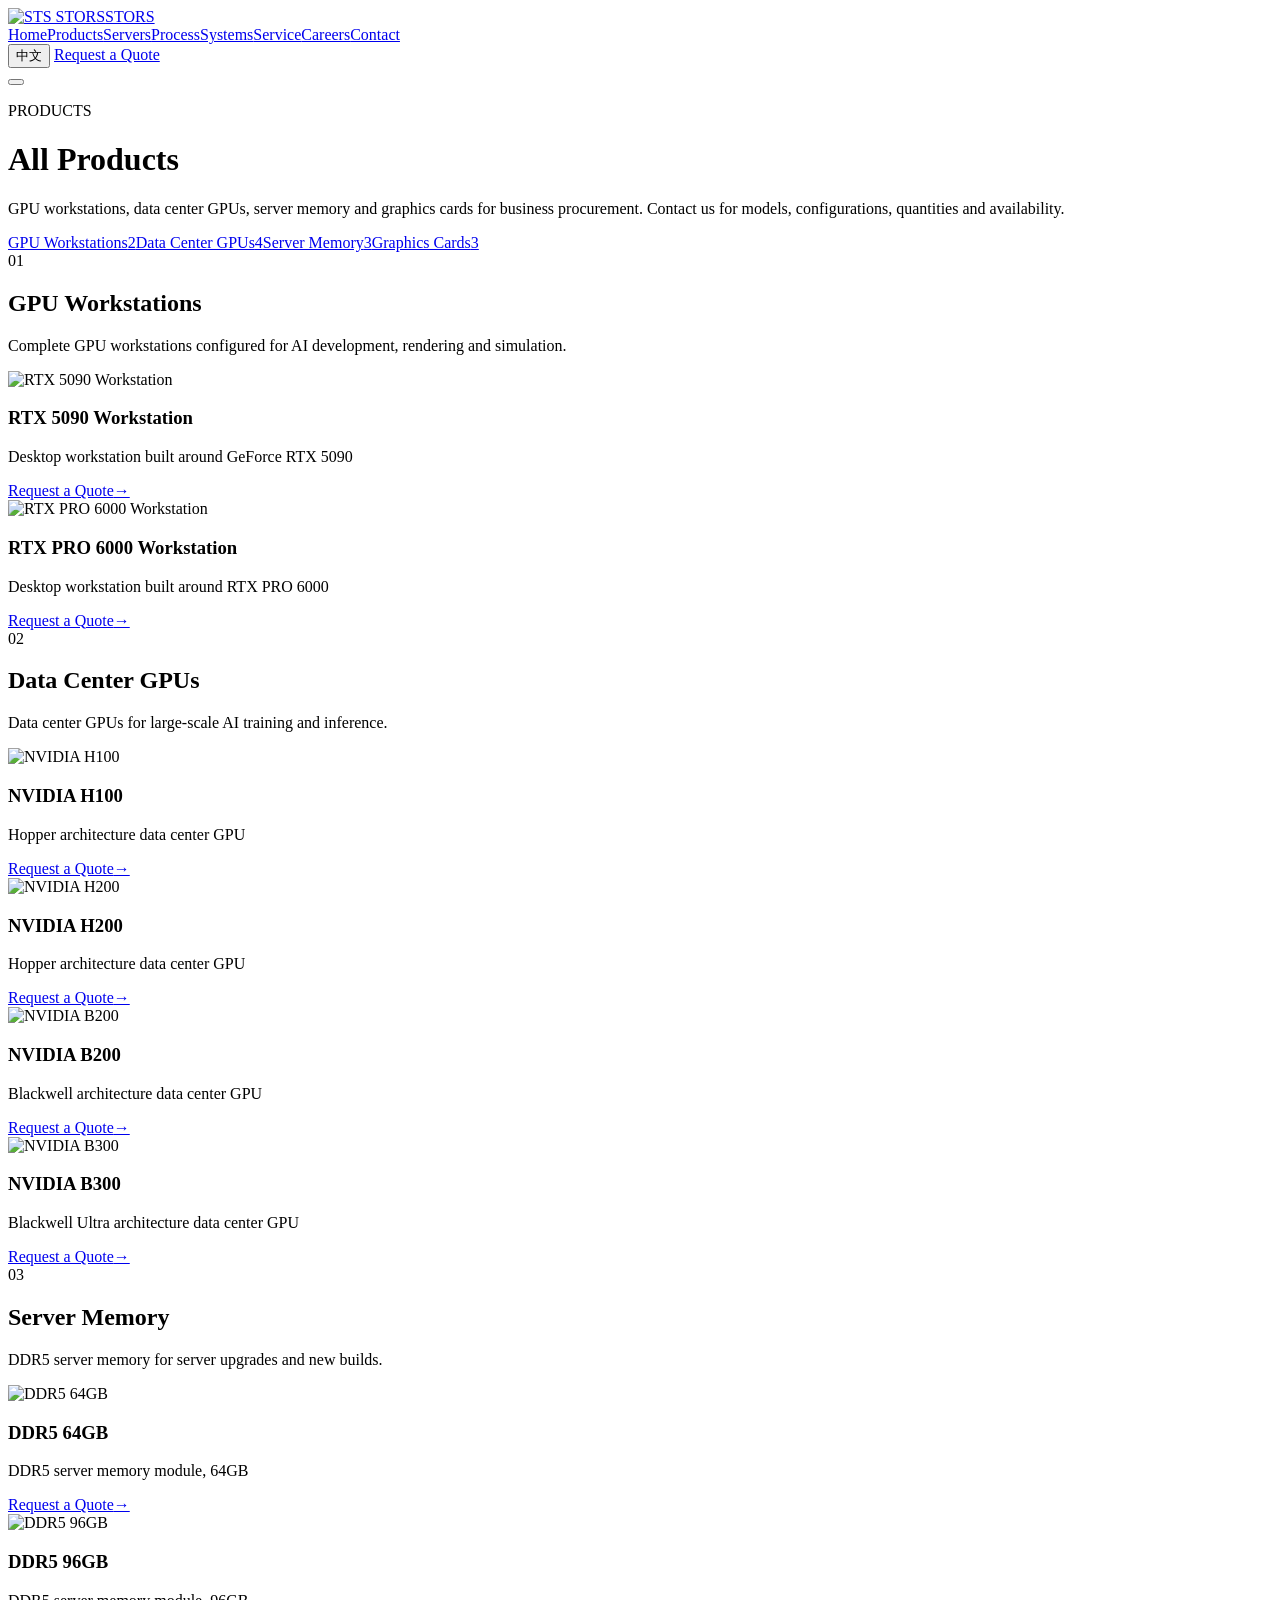
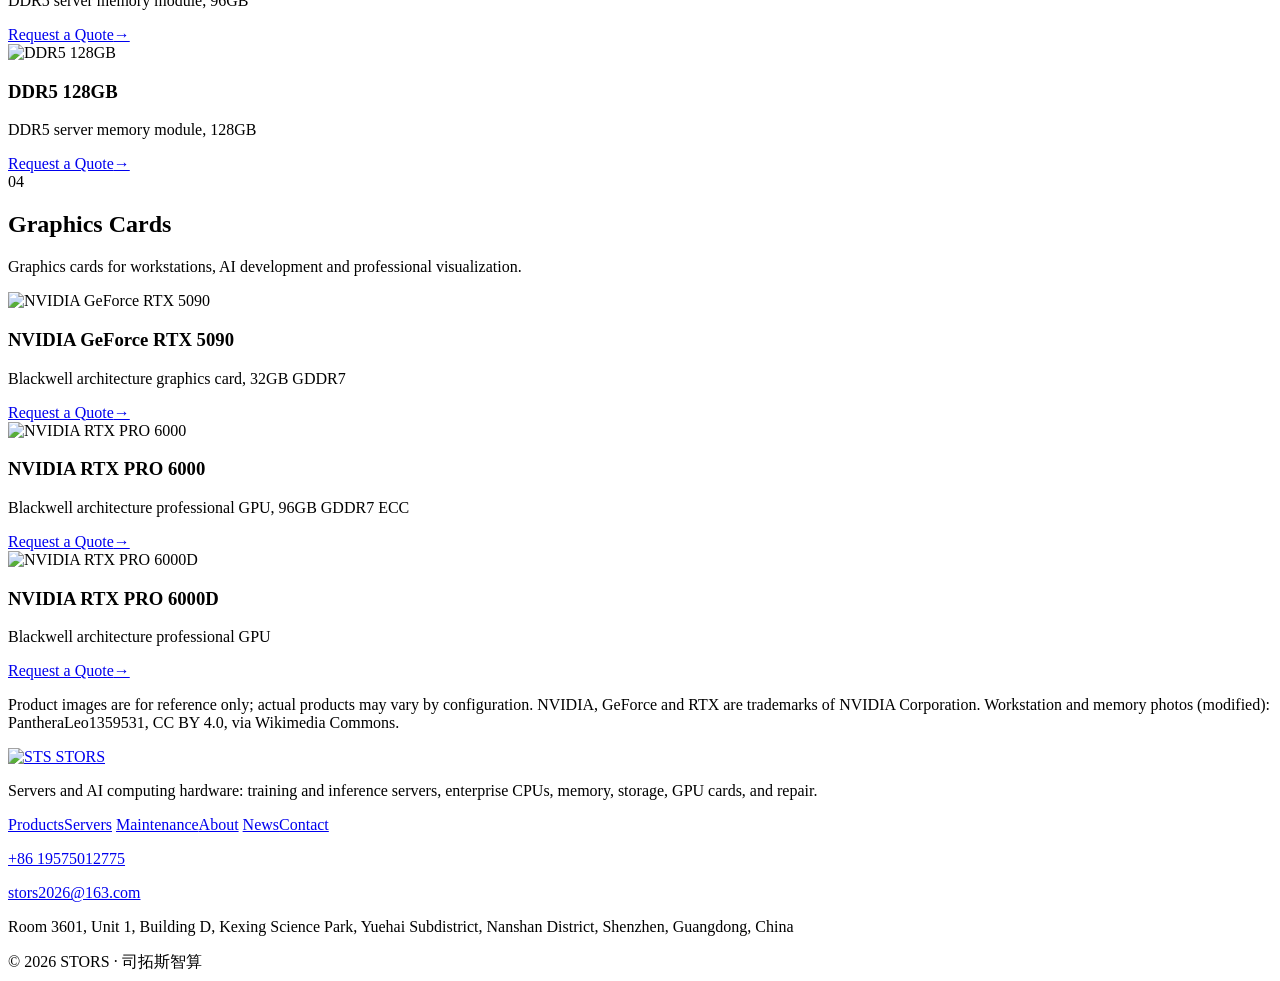
==== products/index.html @ fc8a1204 "Add Product Lineup section and All Products page Co-Authored-By: Claude Opus 5.5 <noreply@anthropic." ====
<!DOCTYPE html><html lang="en" class="space_grotesk_32e5487c-module__RsavHq__variable h-full antialiased"><head>
<meta charset="utf-8"/><meta name="viewport" content="width=device-width, initial-scale=1"/><meta name="robots" content="noindex,nofollow"/>
<title>All Products | STORS</title><link rel="icon" href="https://stors.jadomoto.com/favicon.ico?favicon.2vob68tjqpejf.ico"/>
<link rel="stylesheet" href="/stors-home-preview/_next/static/chunks/365ckwhr5l8c0.css"/><link rel="stylesheet" href="/stors-home-preview/assets/catalog.css"/>
</head><body class="flex min-h-full flex-col font-sans"><header class="fixed inset-x-0 top-0 z-50 transition-all duration-300 sts-header-glass">
<div class="sts-container flex h-[68px] items-center justify-between md:h-[72px]">
<a class="flex items-center gap-2" href="/stors-home-preview/"><img src="/stors-home-preview/brand/sts-logo.svg" alt="STS STORS" width="88" height="28" class="brightness-0"/><span class="sr-only">STORS</span></a>
<nav class="hidden items-center gap-0.5 lg:flex xl:gap-1"><a class="rounded px-2.5 py-1.5 text-[11px] font-medium tracking-[0.12em] uppercase transition xl:px-3 xl:text-[12px] text-[var(--text-muted)] hover:text-[var(--text-h1)]" href="/stors-home-preview/#hero"><span data-en="Home" data-zh="首页">Home</span></a><a class="rounded px-2.5 py-1.5 text-[11px] font-medium tracking-[0.12em] uppercase transition xl:px-3 xl:text-[12px] text-[var(--text-h1)]" href="/stors-home-preview/#products"><span data-en="Products" data-zh="产品中心">Products</span></a><a class="rounded px-2.5 py-1.5 text-[11px] font-medium tracking-[0.12em] uppercase transition xl:px-3 xl:text-[12px] text-[var(--text-muted)] hover:text-[var(--text-h1)]" href="/stors-home-preview/#solutions"><span data-en="Servers" data-zh="服务器">Servers</span></a><a class="rounded px-2.5 py-1.5 text-[11px] font-medium tracking-[0.12em] uppercase transition xl:px-3 xl:text-[12px] text-[var(--text-muted)] hover:text-[var(--text-h1)]" href="/stors-home-preview/#process"><span data-en="Process" data-zh="流程">Process</span></a><a class="rounded px-2.5 py-1.5 text-[11px] font-medium tracking-[0.12em] uppercase transition xl:px-3 xl:text-[12px] text-[var(--text-muted)] hover:text-[var(--text-h1)]" href="/stors-home-preview/#ecosystem"><span data-en="Systems" data-zh="系统">Systems</span></a><a class="rounded px-2.5 py-1.5 text-[11px] font-medium tracking-[0.12em] uppercase transition xl:px-3 xl:text-[12px] text-[var(--text-muted)] hover:text-[var(--text-h1)]" href="/stors-home-preview/#delivery"><span data-en="Service" data-zh="维修维保">Service</span></a><a class="rounded px-2.5 py-1.5 text-[11px] font-medium tracking-[0.12em] uppercase transition xl:px-3 xl:text-[12px] text-[var(--text-muted)] hover:text-[var(--text-h1)]" href="/stors-home-preview/#careers"><span data-en="Careers" data-zh="加入我们">Careers</span></a><a class="rounded px-2.5 py-1.5 text-[11px] font-medium tracking-[0.12em] uppercase transition xl:px-3 xl:text-[12px] text-[var(--text-muted)] hover:text-[var(--text-h1)]" href="/stors-home-preview/#inquiry"><span data-en="Contact" data-zh="联系我们">Contact</span></a></nav>
<div class="hidden items-center gap-3 lg:flex"><button type="button" data-lang-toggle class="sts-btn-secondary !min-h-0 !px-3 !py-1.5 !text-[11px]">中文</button>
<a class="sts-btn-primary !min-h-0 !px-4 !py-2 !text-[11px]" href="/stors-home-preview/#inquiry"><span data-en="Request a Quote" data-zh="立即询价">Request a Quote</span></a></div>
<button type="button" class="text-[var(--text-h1)] lg:hidden" aria-label="Menu" data-menu-toggle><span class="block h-px w-6 bg-current"></span><span class="mt-1.5 block h-px w-6 bg-current"></span></button>
</div>
<div class="sts-pl-mnav border-t border-[var(--border-soft)] bg-[var(--page-soft)] px-5 py-6 lg:hidden" hidden><div class="flex flex-col gap-2"><a class="rounded px-2 py-2 text-sm font-medium tracking-[0.12em] text-[var(--text-nav)] uppercase" href="/stors-home-preview/#hero"><span data-en="Home" data-zh="首页">Home</span></a><a class="rounded px-2 py-2 text-sm font-medium tracking-[0.12em] text-[var(--text-nav)] uppercase" href="/stors-home-preview/#products"><span data-en="Products" data-zh="产品中心">Products</span></a><a class="rounded px-2 py-2 text-sm font-medium tracking-[0.12em] text-[var(--text-nav)] uppercase" href="/stors-home-preview/#solutions"><span data-en="Servers" data-zh="服务器">Servers</span></a><a class="rounded px-2 py-2 text-sm font-medium tracking-[0.12em] text-[var(--text-nav)] uppercase" href="/stors-home-preview/#process"><span data-en="Process" data-zh="流程">Process</span></a><a class="rounded px-2 py-2 text-sm font-medium tracking-[0.12em] text-[var(--text-nav)] uppercase" href="/stors-home-preview/#ecosystem"><span data-en="Systems" data-zh="系统">Systems</span></a><a class="rounded px-2 py-2 text-sm font-medium tracking-[0.12em] text-[var(--text-nav)] uppercase" href="/stors-home-preview/#delivery"><span data-en="Service" data-zh="维修维保">Service</span></a><a class="rounded px-2 py-2 text-sm font-medium tracking-[0.12em] text-[var(--text-nav)] uppercase" href="/stors-home-preview/#careers"><span data-en="Careers" data-zh="加入我们">Careers</span></a><a class="rounded px-2 py-2 text-sm font-medium tracking-[0.12em] text-[var(--text-nav)] uppercase" href="/stors-home-preview/#inquiry"><span data-en="Contact" data-zh="联系我们">Contact</span></a>
<div class="mt-3 flex gap-3"><button type="button" data-lang-toggle class="sts-btn-secondary !px-3 !py-2 !text-xs">中文</button>
<a class="sts-btn-primary !px-4 !py-2 !text-xs" href="/stors-home-preview/#inquiry"><span data-en="Request a Quote" data-zh="立即询价">Request a Quote</span></a></div></div></div>
</header>
<main class="sts-bg-page flex-1"><div class="sts-container">
<div class="sts-pl-hero"><p class="sts-label"><span data-en="PRODUCTS" data-zh="产品中心">PRODUCTS</span></p><div class="sts-divider-accent mt-5 max-w-[12rem]"></div>
<h1 class="sts-pl-title"><span data-en="All Products" data-zh="全部产品">All Products</span></h1>
<p class="sts-body mt-6 max-w-[40rem]"><span data-en="GPU workstations, data center GPUs, server memory and graphics cards for business procurement. Contact us for models, configurations, quantities and availability." data-zh="GPU 工作站整机、数据中心 GPU、服务器内存与独立显卡，面向企业采购。具体型号、配置、数量与供货情况欢迎咨询。">GPU workstations, data center GPUs, server memory and graphics cards for business procurement. Contact us for models, configurations, quantities and availability.</span></p>
<div class="sts-pl-jump"><a href="#workstations"><span data-en="GPU Workstations" data-zh="GPU 工作站整机">GPU Workstations</span><span>2</span></a><a href="#datacenter-gpus"><span data-en="Data Center GPUs" data-zh="数据中心 GPU">Data Center GPUs</span><span>4</span></a><a href="#server-memory"><span data-en="Server Memory" data-zh="服务器内存">Server Memory</span><span>3</span></a><a href="#graphics-cards"><span data-en="Graphics Cards" data-zh="独立显卡">Graphics Cards</span><span>3</span></a></div></div>
<section id="workstations" class="sts-pl-cat"><div class="sts-pl-cat-head"><div><p class="sts-cat-num" style="margin:0">01</p><h2 class="sts-pl-cat-title"><span data-en="GPU Workstations" data-zh="GPU 工作站整机">GPU Workstations</span></h2></div><p class="sts-body"><span data-en="Complete GPU workstations configured for AI development, rendering and simulation." data-zh="面向 AI 开发、渲染与仿真的整机工作站。">Complete GPU workstations configured for AI development, rendering and simulation.</span></p></div><div class="sts-pl-grid"><article class="sts-pl-item"><div class="sts-cat-img"><img src="/stors-home-preview/assets/catalog/ws-rtx5090-600.webp" srcset="/stors-home-preview/assets/catalog/ws-rtx5090-600.webp 600w, /stors-home-preview/assets/catalog/ws-rtx5090-1200.webp 1200w" sizes="(min-width: 1024px) 30vw, (min-width: 640px) 46vw, 100vw" width="1200" height="900" loading="lazy" decoding="async" alt="RTX 5090 Workstation"/></div><h3>RTX 5090 Workstation</h3><p class="sts-pl-spec"><span data-en="Desktop workstation built around GeForce RTX 5090" data-zh="搭载 GeForce RTX 5090 的台式工作站">Desktop workstation built around GeForce RTX 5090</span></p><a class="sts-link-arrow" href="/stors-home-preview/#inquiry"><span data-en="Request a Quote" data-zh="立即询价">Request a Quote</span><span aria-hidden="true">→</span></a></article><article class="sts-pl-item"><div class="sts-cat-img"><img src="/stors-home-preview/assets/catalog/ws-rtx-pro-6000-600.webp" srcset="/stors-home-preview/assets/catalog/ws-rtx-pro-6000-600.webp 600w, /stors-home-preview/assets/catalog/ws-rtx-pro-6000-1200.webp 1200w" sizes="(min-width: 1024px) 30vw, (min-width: 640px) 46vw, 100vw" width="1200" height="900" loading="lazy" decoding="async" alt="RTX PRO 6000 Workstation"/></div><h3>RTX PRO 6000 Workstation</h3><p class="sts-pl-spec"><span data-en="Desktop workstation built around RTX PRO 6000" data-zh="搭载 RTX PRO 6000 的台式工作站">Desktop workstation built around RTX PRO 6000</span></p><a class="sts-link-arrow" href="/stors-home-preview/#inquiry"><span data-en="Request a Quote" data-zh="立即询价">Request a Quote</span><span aria-hidden="true">→</span></a></article></div></section><section id="datacenter-gpus" class="sts-pl-cat"><div class="sts-pl-cat-head"><div><p class="sts-cat-num" style="margin:0">02</p><h2 class="sts-pl-cat-title"><span data-en="Data Center GPUs" data-zh="数据中心 GPU">Data Center GPUs</span></h2></div><p class="sts-body"><span data-en="Data center GPUs for large-scale AI training and inference." data-zh="用于大规模 AI 训练与推理的数据中心 GPU。">Data center GPUs for large-scale AI training and inference.</span></p></div><div class="sts-pl-grid sts-pl-grid--4"><article class="sts-pl-item"><div class="sts-cat-img"><img src="/stors-home-preview/assets/catalog/h100-600.webp" srcset="/stors-home-preview/assets/catalog/h100-600.webp 600w, /stors-home-preview/assets/catalog/h100-1200.webp 1200w" sizes="(min-width: 1024px) 30vw, (min-width: 640px) 46vw, 100vw" width="1200" height="900" loading="lazy" decoding="async" alt="NVIDIA H100"/></div><h3>NVIDIA H100</h3><p class="sts-pl-spec"><span data-en="Hopper architecture data center GPU" data-zh="Hopper 架构数据中心 GPU">Hopper architecture data center GPU</span></p><a class="sts-link-arrow" href="/stors-home-preview/#inquiry"><span data-en="Request a Quote" data-zh="立即询价">Request a Quote</span><span aria-hidden="true">→</span></a></article><article class="sts-pl-item"><div class="sts-cat-img"><img src="/stors-home-preview/assets/catalog/h200-600.webp" srcset="/stors-home-preview/assets/catalog/h200-600.webp 600w, /stors-home-preview/assets/catalog/h200-1200.webp 1200w" sizes="(min-width: 1024px) 30vw, (min-width: 640px) 46vw, 100vw" width="1200" height="900" loading="lazy" decoding="async" alt="NVIDIA H200"/></div><h3>NVIDIA H200</h3><p class="sts-pl-spec"><span data-en="Hopper architecture data center GPU" data-zh="Hopper 架构数据中心 GPU">Hopper architecture data center GPU</span></p><a class="sts-link-arrow" href="/stors-home-preview/#inquiry"><span data-en="Request a Quote" data-zh="立即询价">Request a Quote</span><span aria-hidden="true">→</span></a></article><article class="sts-pl-item"><div class="sts-cat-img"><img src="/stors-home-preview/assets/catalog/b200-600.webp" srcset="/stors-home-preview/assets/catalog/b200-600.webp 600w, /stors-home-preview/assets/catalog/b200-1200.webp 1200w" sizes="(min-width: 1024px) 30vw, (min-width: 640px) 46vw, 100vw" width="1200" height="900" loading="lazy" decoding="async" alt="NVIDIA B200"/></div><h3>NVIDIA B200</h3><p class="sts-pl-spec"><span data-en="Blackwell architecture data center GPU" data-zh="Blackwell 架构数据中心 GPU">Blackwell architecture data center GPU</span></p><a class="sts-link-arrow" href="/stors-home-preview/#inquiry"><span data-en="Request a Quote" data-zh="立即询价">Request a Quote</span><span aria-hidden="true">→</span></a></article><article class="sts-pl-item"><div class="sts-cat-img"><img src="/stors-home-preview/assets/catalog/b300-600.webp" srcset="/stors-home-preview/assets/catalog/b300-600.webp 600w, /stors-home-preview/assets/catalog/b300-1200.webp 1200w" sizes="(min-width: 1024px) 30vw, (min-width: 640px) 46vw, 100vw" width="1200" height="900" loading="lazy" decoding="async" alt="NVIDIA B300"/></div><h3>NVIDIA B300</h3><p class="sts-pl-spec"><span data-en="Blackwell Ultra architecture data center GPU" data-zh="Blackwell Ultra 架构数据中心 GPU">Blackwell Ultra architecture data center GPU</span></p><a class="sts-link-arrow" href="/stors-home-preview/#inquiry"><span data-en="Request a Quote" data-zh="立即询价">Request a Quote</span><span aria-hidden="true">→</span></a></article></div></section><section id="server-memory" class="sts-pl-cat"><div class="sts-pl-cat-head"><div><p class="sts-cat-num" style="margin:0">03</p><h2 class="sts-pl-cat-title"><span data-en="Server Memory" data-zh="服务器内存">Server Memory</span></h2></div><p class="sts-body"><span data-en="DDR5 server memory for server upgrades and new builds." data-zh="用于服务器升级与新建的 DDR5 服务器内存。">DDR5 server memory for server upgrades and new builds.</span></p></div><div class="sts-pl-grid"><article class="sts-pl-item"><div class="sts-cat-img"><img src="/stors-home-preview/assets/catalog/ddr5-600.webp" srcset="/stors-home-preview/assets/catalog/ddr5-600.webp 600w, /stors-home-preview/assets/catalog/ddr5-1200.webp 1200w" sizes="(min-width: 1024px) 30vw, (min-width: 640px) 46vw, 100vw" width="1200" height="900" loading="lazy" decoding="async" alt="DDR5 64GB"/></div><h3>DDR5 64GB</h3><p class="sts-pl-spec"><span data-en="DDR5 server memory module, 64GB" data-zh="DDR5 服务器内存，64GB">DDR5 server memory module, 64GB</span></p><a class="sts-link-arrow" href="/stors-home-preview/#inquiry"><span data-en="Request a Quote" data-zh="立即询价">Request a Quote</span><span aria-hidden="true">→</span></a></article><article class="sts-pl-item"><div class="sts-cat-img"><img src="/stors-home-preview/assets/catalog/ddr5-600.webp" srcset="/stors-home-preview/assets/catalog/ddr5-600.webp 600w, /stors-home-preview/assets/catalog/ddr5-1200.webp 1200w" sizes="(min-width: 1024px) 30vw, (min-width: 640px) 46vw, 100vw" width="1200" height="900" loading="lazy" decoding="async" alt="DDR5 96GB"/></div><h3>DDR5 96GB</h3><p class="sts-pl-spec"><span data-en="DDR5 server memory module, 96GB" data-zh="DDR5 服务器内存，96GB">DDR5 server memory module, 96GB</span></p><a class="sts-link-arrow" href="/stors-home-preview/#inquiry"><span data-en="Request a Quote" data-zh="立即询价">Request a Quote</span><span aria-hidden="true">→</span></a></article><article class="sts-pl-item"><div class="sts-cat-img"><img src="/stors-home-preview/assets/catalog/ddr5-600.webp" srcset="/stors-home-preview/assets/catalog/ddr5-600.webp 600w, /stors-home-preview/assets/catalog/ddr5-1200.webp 1200w" sizes="(min-width: 1024px) 30vw, (min-width: 640px) 46vw, 100vw" width="1200" height="900" loading="lazy" decoding="async" alt="DDR5 128GB"/></div><h3>DDR5 128GB</h3><p class="sts-pl-spec"><span data-en="DDR5 server memory module, 128GB" data-zh="DDR5 服务器内存，128GB">DDR5 server memory module, 128GB</span></p><a class="sts-link-arrow" href="/stors-home-preview/#inquiry"><span data-en="Request a Quote" data-zh="立即询价">Request a Quote</span><span aria-hidden="true">→</span></a></article></div></section><section id="graphics-cards" class="sts-pl-cat"><div class="sts-pl-cat-head"><div><p class="sts-cat-num" style="margin:0">04</p><h2 class="sts-pl-cat-title"><span data-en="Graphics Cards" data-zh="独立显卡">Graphics Cards</span></h2></div><p class="sts-body"><span data-en="Graphics cards for workstations, AI development and professional visualization." data-zh="用于工作站、AI 开发与专业可视化的独立显卡。">Graphics cards for workstations, AI development and professional visualization.</span></p></div><div class="sts-pl-grid"><article class="sts-pl-item"><div class="sts-cat-img"><img src="/stors-home-preview/assets/catalog/rtx5090-600.webp" srcset="/stors-home-preview/assets/catalog/rtx5090-600.webp 600w, /stors-home-preview/assets/catalog/rtx5090-1200.webp 1200w" sizes="(min-width: 1024px) 30vw, (min-width: 640px) 46vw, 100vw" width="1200" height="900" loading="lazy" decoding="async" alt="NVIDIA GeForce RTX 5090"/></div><h3>NVIDIA GeForce RTX 5090</h3><p class="sts-pl-spec"><span data-en="Blackwell architecture graphics card, 32GB GDDR7" data-zh="Blackwell 架构显卡，32GB GDDR7">Blackwell architecture graphics card, 32GB GDDR7</span></p><a class="sts-link-arrow" href="/stors-home-preview/#inquiry"><span data-en="Request a Quote" data-zh="立即询价">Request a Quote</span><span aria-hidden="true">→</span></a></article><article class="sts-pl-item"><div class="sts-cat-img"><img src="/stors-home-preview/assets/catalog/rtx-pro-6000-600.webp" srcset="/stors-home-preview/assets/catalog/rtx-pro-6000-600.webp 600w, /stors-home-preview/assets/catalog/rtx-pro-6000-1200.webp 1200w" sizes="(min-width: 1024px) 30vw, (min-width: 640px) 46vw, 100vw" width="1200" height="900" loading="lazy" decoding="async" alt="NVIDIA RTX PRO 6000"/></div><h3>NVIDIA RTX PRO 6000</h3><p class="sts-pl-spec"><span data-en="Blackwell architecture professional GPU, 96GB GDDR7 ECC" data-zh="Blackwell 架构专业显卡，96GB GDDR7 ECC">Blackwell architecture professional GPU, 96GB GDDR7 ECC</span></p><a class="sts-link-arrow" href="/stors-home-preview/#inquiry"><span data-en="Request a Quote" data-zh="立即询价">Request a Quote</span><span aria-hidden="true">→</span></a></article><article class="sts-pl-item"><div class="sts-cat-img"><img src="/stors-home-preview/assets/catalog/rtx-pro-6000d-600.webp" srcset="/stors-home-preview/assets/catalog/rtx-pro-6000d-600.webp 600w, /stors-home-preview/assets/catalog/rtx-pro-6000d-1200.webp 1200w" sizes="(min-width: 1024px) 30vw, (min-width: 640px) 46vw, 100vw" width="1200" height="900" loading="lazy" decoding="async" alt="NVIDIA RTX PRO 6000D"/></div><h3>NVIDIA RTX PRO 6000D</h3><p class="sts-pl-spec"><span data-en="Blackwell architecture professional GPU" data-zh="Blackwell 架构专业显卡">Blackwell architecture professional GPU</span></p><a class="sts-link-arrow" href="/stors-home-preview/#inquiry"><span data-en="Request a Quote" data-zh="立即询价">Request a Quote</span><span aria-hidden="true">→</span></a></article></div></section>
<p class="sts-pl-note"><span data-en="Product images are for reference only; actual products may vary by configuration. NVIDIA, GeForce and RTX are trademarks of NVIDIA Corporation. Workstation and memory photos (modified): PantheraLeo1359531, CC BY 4.0, via Wikimedia Commons." data-zh="产品图片仅供参考，实际产品以配置为准。NVIDIA、GeForce、RTX 为 NVIDIA Corporation 的商标。工作站与内存照片（已修改）：PantheraLeo1359531，CC BY 4.0，来源 Wikimedia Commons。">Product images are for reference only; actual products may vary by configuration. NVIDIA, GeForce and RTX are trademarks of NVIDIA Corporation. Workstation and memory photos (modified): PantheraLeo1359531, CC BY 4.0, via Wikimedia Commons.</span></p>
</div></main><footer class="sts-footer"><div class="sts-container grid gap-10 py-16 md:grid-cols-3">
<div><a class="inline-flex items-center" href="/stors-home-preview/"><img alt="STS STORS" width="96" height="30" class="brightness-0 invert" src="/stors-home-preview/brand/sts-logo.svg"/></a>
<p class="mt-5 max-w-xs text-sm leading-relaxed text-[#8a8a84]"><span data-en="Servers and AI computing hardware: training and inference servers, enterprise CPUs, memory, storage, GPU cards, and repair." data-zh="服务器与 AI 算力硬件：训练与推理服务器、企业级 CPU、内存、硬盘、GPU 算力卡及维修维保。">Servers and AI computing hardware: training and inference servers, enterprise CPUs, memory, storage, GPU cards, and repair.</span></p></div>
<div class="grid grid-cols-2 gap-x-4 gap-y-3 text-sm"><a href="/stors-home-preview/#products"><span data-en="Products" data-zh="产品中心">Products</span></a><a href="/stors-home-preview/#solutions"><span data-en="Servers" data-zh="服务器">Servers</span></a>
<a href="/stors-home-preview/#delivery"><span data-en="Maintenance" data-zh="维修维保">Maintenance</span></a><a href="https://stors.jadomoto.com/about"><span data-en="About" data-zh="关于我们">About</span></a>
<a href="https://stors.jadomoto.com/news"><span data-en="News" data-zh="新闻">News</span></a><a href="/stors-home-preview/#inquiry"><span data-en="Contact" data-zh="联系我们">Contact</span></a></div>
<div class="text-sm text-[#e8e8e2]"><p><a href="tel:+8619575012775">+86 19575012775</a></p><p class="mt-2"><a href="mailto:stors2026@163.com">stors2026@163.com</a></p>
<p class="mt-2"><span data-en="Room 3601, Unit 1, Building D, Kexing Science Park, Yuehai Subdistrict, Nanshan District, Shenzhen, Guangdong, China" data-zh="深圳市南山区粤海街道科兴科学园D栋1单元3601">Room 3601, Unit 1, Building D, Kexing Science Park, Yuehai Subdistrict, Nanshan District, Shenzhen, Guangdong, China</span></p></div></div>
<div class="border-t border-white/10 px-5 py-6 text-center text-xs tracking-[0.16em] text-[#8a8a84] uppercase md:px-8">© 2026 STORS · 司拓斯智算</div></footer><script>
(function () {
  var KEY = 'sitost-lang';
  function apply(l) {
    document.documentElement.lang = l === 'zh' ? 'zh-CN' : 'en';
    document.querySelectorAll('[data-en]').forEach(function (el) { el.textContent = el.getAttribute('data-' + l); });
    document.querySelectorAll('[data-lang-toggle]').forEach(function (b) { b.textContent = l === 'zh' ? 'EN' : '中文'; });
    document.title = l === 'zh' ? '全部产品 | 司拓斯智算' : 'All Products | STORS';
  }
  var cur = 'en';
  try { cur = localStorage.getItem(KEY) === 'zh' ? 'zh' : 'en'; } catch (e) {}
  apply(cur);
  document.querySelectorAll('[data-lang-toggle]').forEach(function (b) {
    b.addEventListener('click', function () { cur = cur === 'zh' ? 'en' : 'zh'; try { localStorage.setItem(KEY, cur); } catch (e) {} apply(cur); });
  });
  var menu = document.querySelector('.sts-pl-mnav');
  document.querySelector('[data-menu-toggle]').addEventListener('click', function () { menu.hidden = !menu.hidden; });
  menu.querySelectorAll('a').forEach(function (a) { a.addEventListener('click', function () { menu.hidden = true; }); });
})();
</script></body></html>
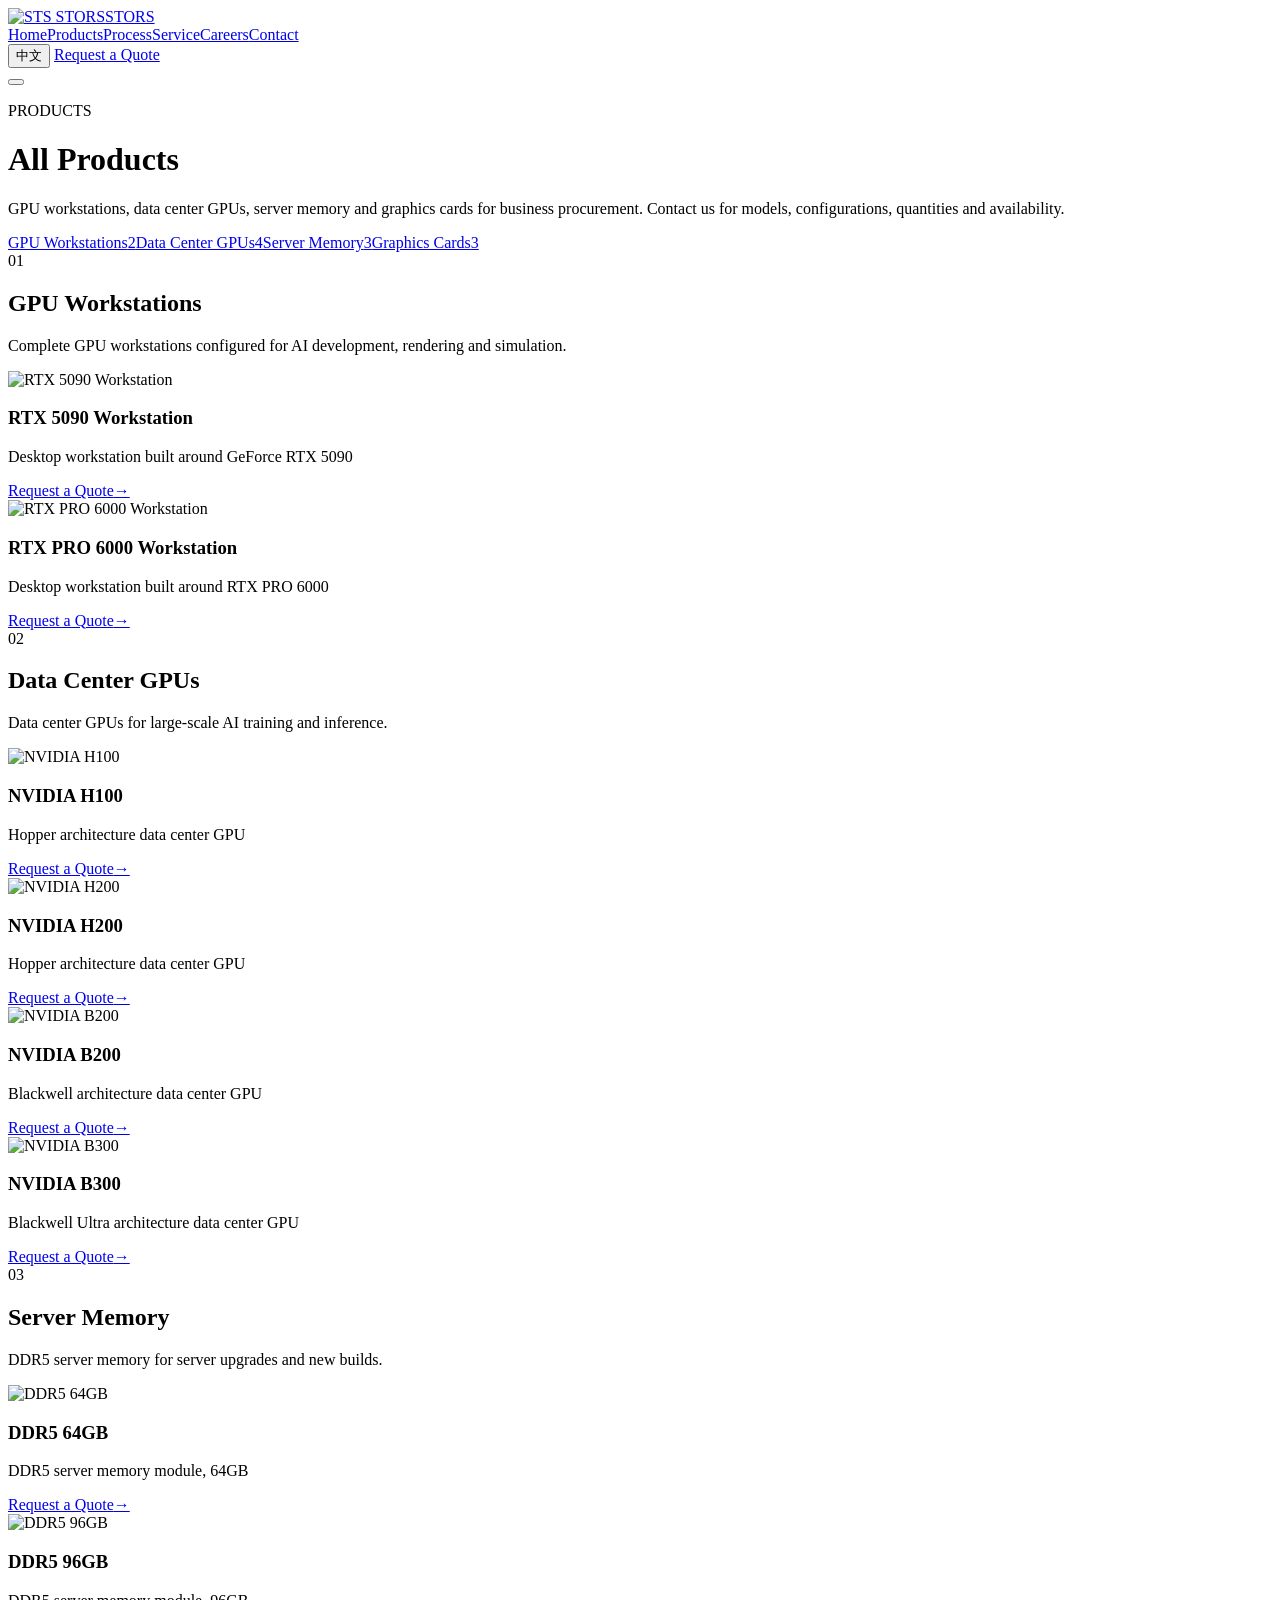
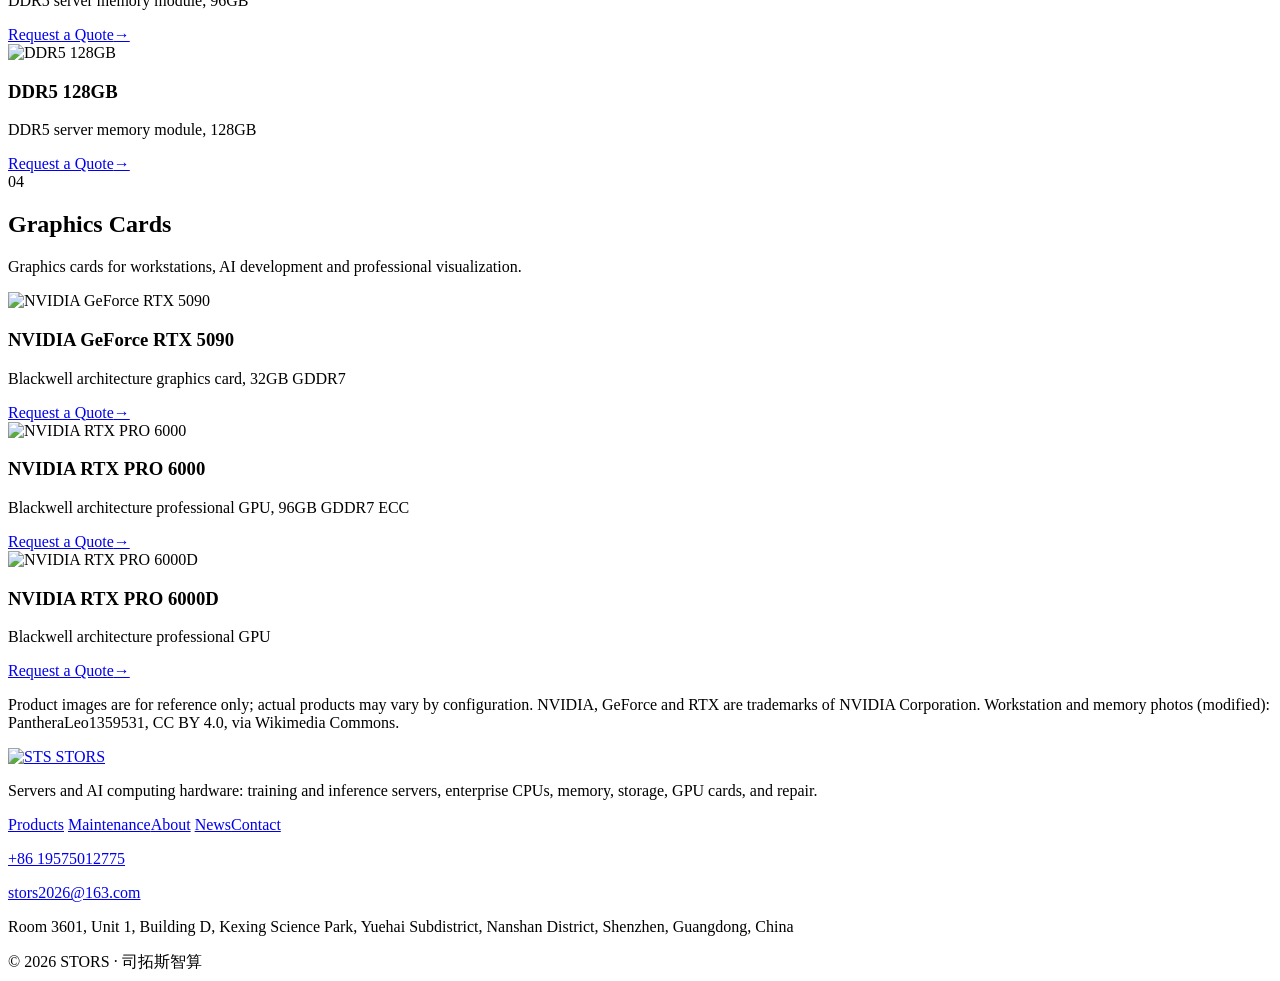
==== commit bd15da04: "Products page and footer: drop links to hidden sections, keep About in preview Hide Servers/Systems " ====
--- a/products/index.html
+++ b/products/index.html
@@ -1,8 +1,21 @@
 <!DOCTYPE html><html lang="en" class="space_grotesk_32e5487c-module__RsavHq__variable h-full antialiased"><head>
 <meta charset="utf-8"/><meta name="viewport" content="width=device-width, initial-scale=1"/><meta name="robots" content="noindex,nofollow"/>
 <title>All Products | STORS</title><link rel="icon" href="https://stors.jadomoto.com/favicon.ico?favicon.2vob68tjqpejf.ico"/>
-<link rel="stylesheet" href="/stors-home-preview/_next/static/chunks/365ckwhr5l8c0.css"/><link rel="stylesheet" href="/stors-home-preview/assets/catalog.css"/>
-</head><body class="flex min-h-full flex-col font-sans"><header class="fixed inset-x-0 top-0 z-50 transition-all duration-300 sts-header-glass">
+<link rel="stylesheet" href="/stors-home-preview/_next/static/chunks/365ckwhr5l8c0.css"/><link rel="stylesheet" href="/stors-home-preview/assets/catalog.css?v=light1"/>
+<style data-sts-links>
+/* 首页已隐藏 Servers 示意图、Product Range、What we cover，指向它们的导航与页脚链接一并隐藏 */
+a[href$="#solutions"], a[href$="#ecosystem"], a[href$="#clients"] { display: none !important; }
+</style><script data-sts-links>
+(function () {
+  // “关于我们”链接原本指向正式站 /about，改为预览站首页的关于模块
+  var ABOUT = '/stors-home-preview/#about';
+  function fix() {
+    document.querySelectorAll('a[href="https://stors.jadomoto.com/about"]').forEach(function (a) { a.setAttribute('href', ABOUT); });
+  }
+  new MutationObserver(fix).observe(document.documentElement, { subtree: true, childList: true, attributes: true, attributeFilter: ['href'] });
+  window.addEventListener('load', function () { setTimeout(fix, 0); });
+})();
+</script></head><body class="flex min-h-full flex-col font-sans"><header class="fixed inset-x-0 top-0 z-50 transition-all duration-300 sts-header-glass">
 <div class="sts-container flex h-[68px] items-center justify-between md:h-[72px]">
 <a class="flex items-center gap-2" href="/stors-home-preview/"><img src="/stors-home-preview/brand/sts-logo.svg" alt="STS STORS" width="88" height="28" class="brightness-0"/><span class="sr-only">STORS</span></a>
 <nav class="hidden items-center gap-0.5 lg:flex xl:gap-1"><a class="rounded px-2.5 py-1.5 text-[11px] font-medium tracking-[0.12em] uppercase transition xl:px-3 xl:text-[12px] text-[var(--text-muted)] hover:text-[var(--text-h1)]" href="/stors-home-preview/#hero"><span data-en="Home" data-zh="首页">Home</span></a><a class="rounded px-2.5 py-1.5 text-[11px] font-medium tracking-[0.12em] uppercase transition xl:px-3 xl:text-[12px] text-[var(--text-h1)]" href="/stors-home-preview/#products"><span data-en="Products" data-zh="产品中心">Products</span></a><a class="rounded px-2.5 py-1.5 text-[11px] font-medium tracking-[0.12em] uppercase transition xl:px-3 xl:text-[12px] text-[var(--text-muted)] hover:text-[var(--text-h1)]" href="/stors-home-preview/#solutions"><span data-en="Servers" data-zh="服务器">Servers</span></a><a class="rounded px-2.5 py-1.5 text-[11px] font-medium tracking-[0.12em] uppercase transition xl:px-3 xl:text-[12px] text-[var(--text-muted)] hover:text-[var(--text-h1)]" href="/stors-home-preview/#process"><span data-en="Process" data-zh="流程">Process</span></a><a class="rounded px-2.5 py-1.5 text-[11px] font-medium tracking-[0.12em] uppercase transition xl:px-3 xl:text-[12px] text-[var(--text-muted)] hover:text-[var(--text-h1)]" href="/stors-home-preview/#ecosystem"><span data-en="Systems" data-zh="系统">Systems</span></a><a class="rounded px-2.5 py-1.5 text-[11px] font-medium tracking-[0.12em] uppercase transition xl:px-3 xl:text-[12px] text-[var(--text-muted)] hover:text-[var(--text-h1)]" href="/stors-home-preview/#delivery"><span data-en="Service" data-zh="维修维保">Service</span></a><a class="rounded px-2.5 py-1.5 text-[11px] font-medium tracking-[0.12em] uppercase transition xl:px-3 xl:text-[12px] text-[var(--text-muted)] hover:text-[var(--text-h1)]" href="/stors-home-preview/#careers"><span data-en="Careers" data-zh="加入我们">Careers</span></a><a class="rounded px-2.5 py-1.5 text-[11px] font-medium tracking-[0.12em] uppercase transition xl:px-3 xl:text-[12px] text-[var(--text-muted)] hover:text-[var(--text-h1)]" href="/stors-home-preview/#inquiry"><span data-en="Contact" data-zh="联系我们">Contact</span></a></nav>
@@ -19,7 +32,7 @@
 <h1 class="sts-pl-title"><span data-en="All Products" data-zh="全部产品">All Products</span></h1>
 <p class="sts-body mt-6 max-w-[40rem]"><span data-en="GPU workstations, data center GPUs, server memory and graphics cards for business procurement. Contact us for models, configurations, quantities and availability." data-zh="GPU 工作站整机、数据中心 GPU、服务器内存与独立显卡，面向企业采购。具体型号、配置、数量与供货情况欢迎咨询。">GPU workstations, data center GPUs, server memory and graphics cards for business procurement. Contact us for models, configurations, quantities and availability.</span></p>
 <div class="sts-pl-jump"><a href="#workstations"><span data-en="GPU Workstations" data-zh="GPU 工作站整机">GPU Workstations</span><span>2</span></a><a href="#datacenter-gpus"><span data-en="Data Center GPUs" data-zh="数据中心 GPU">Data Center GPUs</span><span>4</span></a><a href="#server-memory"><span data-en="Server Memory" data-zh="服务器内存">Server Memory</span><span>3</span></a><a href="#graphics-cards"><span data-en="Graphics Cards" data-zh="独立显卡">Graphics Cards</span><span>3</span></a></div></div>
-<section id="workstations" class="sts-pl-cat"><div class="sts-pl-cat-head"><div><p class="sts-cat-num" style="margin:0">01</p><h2 class="sts-pl-cat-title"><span data-en="GPU Workstations" data-zh="GPU 工作站整机">GPU Workstations</span></h2></div><p class="sts-body"><span data-en="Complete GPU workstations configured for AI development, rendering and simulation." data-zh="面向 AI 开发、渲染与仿真的整机工作站。">Complete GPU workstations configured for AI development, rendering and simulation.</span></p></div><div class="sts-pl-grid"><article class="sts-pl-item"><div class="sts-cat-img"><img src="/stors-home-preview/assets/catalog/ws-rtx5090-600.webp" srcset="/stors-home-preview/assets/catalog/ws-rtx5090-600.webp 600w, /stors-home-preview/assets/catalog/ws-rtx5090-1200.webp 1200w" sizes="(min-width: 1024px) 30vw, (min-width: 640px) 46vw, 100vw" width="1200" height="900" loading="lazy" decoding="async" alt="RTX 5090 Workstation"/></div><h3>RTX 5090 Workstation</h3><p class="sts-pl-spec"><span data-en="Desktop workstation built around GeForce RTX 5090" data-zh="搭载 GeForce RTX 5090 的台式工作站">Desktop workstation built around GeForce RTX 5090</span></p><a class="sts-link-arrow" href="/stors-home-preview/#inquiry"><span data-en="Request a Quote" data-zh="立即询价">Request a Quote</span><span aria-hidden="true">→</span></a></article><article class="sts-pl-item"><div class="sts-cat-img"><img src="/stors-home-preview/assets/catalog/ws-rtx-pro-6000-600.webp" srcset="/stors-home-preview/assets/catalog/ws-rtx-pro-6000-600.webp 600w, /stors-home-preview/assets/catalog/ws-rtx-pro-6000-1200.webp 1200w" sizes="(min-width: 1024px) 30vw, (min-width: 640px) 46vw, 100vw" width="1200" height="900" loading="lazy" decoding="async" alt="RTX PRO 6000 Workstation"/></div><h3>RTX PRO 6000 Workstation</h3><p class="sts-pl-spec"><span data-en="Desktop workstation built around RTX PRO 6000" data-zh="搭载 RTX PRO 6000 的台式工作站">Desktop workstation built around RTX PRO 6000</span></p><a class="sts-link-arrow" href="/stors-home-preview/#inquiry"><span data-en="Request a Quote" data-zh="立即询价">Request a Quote</span><span aria-hidden="true">→</span></a></article></div></section><section id="datacenter-gpus" class="sts-pl-cat"><div class="sts-pl-cat-head"><div><p class="sts-cat-num" style="margin:0">02</p><h2 class="sts-pl-cat-title"><span data-en="Data Center GPUs" data-zh="数据中心 GPU">Data Center GPUs</span></h2></div><p class="sts-body"><span data-en="Data center GPUs for large-scale AI training and inference." data-zh="用于大规模 AI 训练与推理的数据中心 GPU。">Data center GPUs for large-scale AI training and inference.</span></p></div><div class="sts-pl-grid sts-pl-grid--4"><article class="sts-pl-item"><div class="sts-cat-img"><img src="/stors-home-preview/assets/catalog/h100-600.webp" srcset="/stors-home-preview/assets/catalog/h100-600.webp 600w, /stors-home-preview/assets/catalog/h100-1200.webp 1200w" sizes="(min-width: 1024px) 30vw, (min-width: 640px) 46vw, 100vw" width="1200" height="900" loading="lazy" decoding="async" alt="NVIDIA H100"/></div><h3>NVIDIA H100</h3><p class="sts-pl-spec"><span data-en="Hopper architecture data center GPU" data-zh="Hopper 架构数据中心 GPU">Hopper architecture data center GPU</span></p><a class="sts-link-arrow" href="/stors-home-preview/#inquiry"><span data-en="Request a Quote" data-zh="立即询价">Request a Quote</span><span aria-hidden="true">→</span></a></article><article class="sts-pl-item"><div class="sts-cat-img"><img src="/stors-home-preview/assets/catalog/h200-600.webp" srcset="/stors-home-preview/assets/catalog/h200-600.webp 600w, /stors-home-preview/assets/catalog/h200-1200.webp 1200w" sizes="(min-width: 1024px) 30vw, (min-width: 640px) 46vw, 100vw" width="1200" height="900" loading="lazy" decoding="async" alt="NVIDIA H200"/></div><h3>NVIDIA H200</h3><p class="sts-pl-spec"><span data-en="Hopper architecture data center GPU" data-zh="Hopper 架构数据中心 GPU">Hopper architecture data center GPU</span></p><a class="sts-link-arrow" href="/stors-home-preview/#inquiry"><span data-en="Request a Quote" data-zh="立即询价">Request a Quote</span><span aria-hidden="true">→</span></a></article><article class="sts-pl-item"><div class="sts-cat-img"><img src="/stors-home-preview/assets/catalog/b200-600.webp" srcset="/stors-home-preview/assets/catalog/b200-600.webp 600w, /stors-home-preview/assets/catalog/b200-1200.webp 1200w" sizes="(min-width: 1024px) 30vw, (min-width: 640px) 46vw, 100vw" width="1200" height="900" loading="lazy" decoding="async" alt="NVIDIA B200"/></div><h3>NVIDIA B200</h3><p class="sts-pl-spec"><span data-en="Blackwell architecture data center GPU" data-zh="Blackwell 架构数据中心 GPU">Blackwell architecture data center GPU</span></p><a class="sts-link-arrow" href="/stors-home-preview/#inquiry"><span data-en="Request a Quote" data-zh="立即询价">Request a Quote</span><span aria-hidden="true">→</span></a></article><article class="sts-pl-item"><div class="sts-cat-img"><img src="/stors-home-preview/assets/catalog/b300-600.webp" srcset="/stors-home-preview/assets/catalog/b300-600.webp 600w, /stors-home-preview/assets/catalog/b300-1200.webp 1200w" sizes="(min-width: 1024px) 30vw, (min-width: 640px) 46vw, 100vw" width="1200" height="900" loading="lazy" decoding="async" alt="NVIDIA B300"/></div><h3>NVIDIA B300</h3><p class="sts-pl-spec"><span data-en="Blackwell Ultra architecture data center GPU" data-zh="Blackwell Ultra 架构数据中心 GPU">Blackwell Ultra architecture data center GPU</span></p><a class="sts-link-arrow" href="/stors-home-preview/#inquiry"><span data-en="Request a Quote" data-zh="立即询价">Request a Quote</span><span aria-hidden="true">→</span></a></article></div></section><section id="server-memory" class="sts-pl-cat"><div class="sts-pl-cat-head"><div><p class="sts-cat-num" style="margin:0">03</p><h2 class="sts-pl-cat-title"><span data-en="Server Memory" data-zh="服务器内存">Server Memory</span></h2></div><p class="sts-body"><span data-en="DDR5 server memory for server upgrades and new builds." data-zh="用于服务器升级与新建的 DDR5 服务器内存。">DDR5 server memory for server upgrades and new builds.</span></p></div><div class="sts-pl-grid"><article class="sts-pl-item"><div class="sts-cat-img"><img src="/stors-home-preview/assets/catalog/ddr5-600.webp" srcset="/stors-home-preview/assets/catalog/ddr5-600.webp 600w, /stors-home-preview/assets/catalog/ddr5-1200.webp 1200w" sizes="(min-width: 1024px) 30vw, (min-width: 640px) 46vw, 100vw" width="1200" height="900" loading="lazy" decoding="async" alt="DDR5 64GB"/></div><h3>DDR5 64GB</h3><p class="sts-pl-spec"><span data-en="DDR5 server memory module, 64GB" data-zh="DDR5 服务器内存，64GB">DDR5 server memory module, 64GB</span></p><a class="sts-link-arrow" href="/stors-home-preview/#inquiry"><span data-en="Request a Quote" data-zh="立即询价">Request a Quote</span><span aria-hidden="true">→</span></a></article><article class="sts-pl-item"><div class="sts-cat-img"><img src="/stors-home-preview/assets/catalog/ddr5-600.webp" srcset="/stors-home-preview/assets/catalog/ddr5-600.webp 600w, /stors-home-preview/assets/catalog/ddr5-1200.webp 1200w" sizes="(min-width: 1024px) 30vw, (min-width: 640px) 46vw, 100vw" width="1200" height="900" loading="lazy" decoding="async" alt="DDR5 96GB"/></div><h3>DDR5 96GB</h3><p class="sts-pl-spec"><span data-en="DDR5 server memory module, 96GB" data-zh="DDR5 服务器内存，96GB">DDR5 server memory module, 96GB</span></p><a class="sts-link-arrow" href="/stors-home-preview/#inquiry"><span data-en="Request a Quote" data-zh="立即询价">Request a Quote</span><span aria-hidden="true">→</span></a></article><article class="sts-pl-item"><div class="sts-cat-img"><img src="/stors-home-preview/assets/catalog/ddr5-600.webp" srcset="/stors-home-preview/assets/catalog/ddr5-600.webp 600w, /stors-home-preview/assets/catalog/ddr5-1200.webp 1200w" sizes="(min-width: 1024px) 30vw, (min-width: 640px) 46vw, 100vw" width="1200" height="900" loading="lazy" decoding="async" alt="DDR5 128GB"/></div><h3>DDR5 128GB</h3><p class="sts-pl-spec"><span data-en="DDR5 server memory module, 128GB" data-zh="DDR5 服务器内存，128GB">DDR5 server memory module, 128GB</span></p><a class="sts-link-arrow" href="/stors-home-preview/#inquiry"><span data-en="Request a Quote" data-zh="立即询价">Request a Quote</span><span aria-hidden="true">→</span></a></article></div></section><section id="graphics-cards" class="sts-pl-cat"><div class="sts-pl-cat-head"><div><p class="sts-cat-num" style="margin:0">04</p><h2 class="sts-pl-cat-title"><span data-en="Graphics Cards" data-zh="独立显卡">Graphics Cards</span></h2></div><p class="sts-body"><span data-en="Graphics cards for workstations, AI development and professional visualization." data-zh="用于工作站、AI 开发与专业可视化的独立显卡。">Graphics cards for workstations, AI development and professional visualization.</span></p></div><div class="sts-pl-grid"><article class="sts-pl-item"><div class="sts-cat-img"><img src="/stors-home-preview/assets/catalog/rtx5090-600.webp" srcset="/stors-home-preview/assets/catalog/rtx5090-600.webp 600w, /stors-home-preview/assets/catalog/rtx5090-1200.webp 1200w" sizes="(min-width: 1024px) 30vw, (min-width: 640px) 46vw, 100vw" width="1200" height="900" loading="lazy" decoding="async" alt="NVIDIA GeForce RTX 5090"/></div><h3>NVIDIA GeForce RTX 5090</h3><p class="sts-pl-spec"><span data-en="Blackwell architecture graphics card, 32GB GDDR7" data-zh="Blackwell 架构显卡，32GB GDDR7">Blackwell architecture graphics card, 32GB GDDR7</span></p><a class="sts-link-arrow" href="/stors-home-preview/#inquiry"><span data-en="Request a Quote" data-zh="立即询价">Request a Quote</span><span aria-hidden="true">→</span></a></article><article class="sts-pl-item"><div class="sts-cat-img"><img src="/stors-home-preview/assets/catalog/rtx-pro-6000-600.webp" srcset="/stors-home-preview/assets/catalog/rtx-pro-6000-600.webp 600w, /stors-home-preview/assets/catalog/rtx-pro-6000-1200.webp 1200w" sizes="(min-width: 1024px) 30vw, (min-width: 640px) 46vw, 100vw" width="1200" height="900" loading="lazy" decoding="async" alt="NVIDIA RTX PRO 6000"/></div><h3>NVIDIA RTX PRO 6000</h3><p class="sts-pl-spec"><span data-en="Blackwell architecture professional GPU, 96GB GDDR7 ECC" data-zh="Blackwell 架构专业显卡，96GB GDDR7 ECC">Blackwell architecture professional GPU, 96GB GDDR7 ECC</span></p><a class="sts-link-arrow" href="/stors-home-preview/#inquiry"><span data-en="Request a Quote" data-zh="立即询价">Request a Quote</span><span aria-hidden="true">→</span></a></article><article class="sts-pl-item"><div class="sts-cat-img"><img src="/stors-home-preview/assets/catalog/rtx-pro-6000d-600.webp" srcset="/stors-home-preview/assets/catalog/rtx-pro-6000d-600.webp 600w, /stors-home-preview/assets/catalog/rtx-pro-6000d-1200.webp 1200w" sizes="(min-width: 1024px) 30vw, (min-width: 640px) 46vw, 100vw" width="1200" height="900" loading="lazy" decoding="async" alt="NVIDIA RTX PRO 6000D"/></div><h3>NVIDIA RTX PRO 6000D</h3><p class="sts-pl-spec"><span data-en="Blackwell architecture professional GPU" data-zh="Blackwell 架构专业显卡">Blackwell architecture professional GPU</span></p><a class="sts-link-arrow" href="/stors-home-preview/#inquiry"><span data-en="Request a Quote" data-zh="立即询价">Request a Quote</span><span aria-hidden="true">→</span></a></article></div></section>
+<section id="workstations" class="sts-pl-cat"><div class="sts-pl-cat-head"><div><p class="sts-cat-num" style="margin:0">01</p><h2 class="sts-pl-cat-title"><span data-en="GPU Workstations" data-zh="GPU 工作站整机">GPU Workstations</span></h2></div><p class="sts-body"><span data-en="Complete GPU workstations configured for AI development, rendering and simulation." data-zh="面向 AI 开发、渲染与仿真的整机工作站。">Complete GPU workstations configured for AI development, rendering and simulation.</span></p></div><div class="sts-pl-grid"><article class="sts-pl-item"><div class="sts-cat-img"><img src="/stors-home-preview/assets/catalog/ws-rtx5090-600.webp?v=light1" srcset="/stors-home-preview/assets/catalog/ws-rtx5090-600.webp?v=light1 600w, /stors-home-preview/assets/catalog/ws-rtx5090-1200.webp?v=light1 1200w" sizes="(min-width: 1024px) 30vw, (min-width: 640px) 46vw, 100vw" width="1200" height="900" loading="lazy" decoding="async" alt="RTX 5090 Workstation"/></div><h3>RTX 5090 Workstation</h3><p class="sts-pl-spec"><span data-en="Desktop workstation built around GeForce RTX 5090" data-zh="搭载 GeForce RTX 5090 的台式工作站">Desktop workstation built around GeForce RTX 5090</span></p><a class="sts-link-arrow" href="/stors-home-preview/#inquiry"><span data-en="Request a Quote" data-zh="立即询价">Request a Quote</span><span aria-hidden="true">→</span></a></article><article class="sts-pl-item"><div class="sts-cat-img"><img src="/stors-home-preview/assets/catalog/ws-rtx-pro-6000-600.webp?v=light1" srcset="/stors-home-preview/assets/catalog/ws-rtx-pro-6000-600.webp?v=light1 600w, /stors-home-preview/assets/catalog/ws-rtx-pro-6000-1200.webp?v=light1 1200w" sizes="(min-width: 1024px) 30vw, (min-width: 640px) 46vw, 100vw" width="1200" height="900" loading="lazy" decoding="async" alt="RTX PRO 6000 Workstation"/></div><h3>RTX PRO 6000 Workstation</h3><p class="sts-pl-spec"><span data-en="Desktop workstation built around RTX PRO 6000" data-zh="搭载 RTX PRO 6000 的台式工作站">Desktop workstation built around RTX PRO 6000</span></p><a class="sts-link-arrow" href="/stors-home-preview/#inquiry"><span data-en="Request a Quote" data-zh="立即询价">Request a Quote</span><span aria-hidden="true">→</span></a></article></div></section><section id="datacenter-gpus" class="sts-pl-cat"><div class="sts-pl-cat-head"><div><p class="sts-cat-num" style="margin:0">02</p><h2 class="sts-pl-cat-title"><span data-en="Data Center GPUs" data-zh="数据中心 GPU">Data Center GPUs</span></h2></div><p class="sts-body"><span data-en="Data center GPUs for large-scale AI training and inference." data-zh="用于大规模 AI 训练与推理的数据中心 GPU。">Data center GPUs for large-scale AI training and inference.</span></p></div><div class="sts-pl-grid sts-pl-grid--4"><article class="sts-pl-item"><div class="sts-cat-img"><img src="/stors-home-preview/assets/catalog/h100-600.webp?v=light1" srcset="/stors-home-preview/assets/catalog/h100-600.webp?v=light1 600w, /stors-home-preview/assets/catalog/h100-1200.webp?v=light1 1200w" sizes="(min-width: 1024px) 30vw, (min-width: 640px) 46vw, 100vw" width="1200" height="900" loading="lazy" decoding="async" alt="NVIDIA H100"/></div><h3>NVIDIA H100</h3><p class="sts-pl-spec"><span data-en="Hopper architecture data center GPU" data-zh="Hopper 架构数据中心 GPU">Hopper architecture data center GPU</span></p><a class="sts-link-arrow" href="/stors-home-preview/#inquiry"><span data-en="Request a Quote" data-zh="立即询价">Request a Quote</span><span aria-hidden="true">→</span></a></article><article class="sts-pl-item"><div class="sts-cat-img"><img src="/stors-home-preview/assets/catalog/h200-600.webp?v=light1" srcset="/stors-home-preview/assets/catalog/h200-600.webp?v=light1 600w, /stors-home-preview/assets/catalog/h200-1200.webp?v=light1 1200w" sizes="(min-width: 1024px) 30vw, (min-width: 640px) 46vw, 100vw" width="1200" height="900" loading="lazy" decoding="async" alt="NVIDIA H200"/></div><h3>NVIDIA H200</h3><p class="sts-pl-spec"><span data-en="Hopper architecture data center GPU" data-zh="Hopper 架构数据中心 GPU">Hopper architecture data center GPU</span></p><a class="sts-link-arrow" href="/stors-home-preview/#inquiry"><span data-en="Request a Quote" data-zh="立即询价">Request a Quote</span><span aria-hidden="true">→</span></a></article><article class="sts-pl-item"><div class="sts-cat-img"><img src="/stors-home-preview/assets/catalog/b200-600.webp?v=light1" srcset="/stors-home-preview/assets/catalog/b200-600.webp?v=light1 600w, /stors-home-preview/assets/catalog/b200-1200.webp?v=light1 1200w" sizes="(min-width: 1024px) 30vw, (min-width: 640px) 46vw, 100vw" width="1200" height="900" loading="lazy" decoding="async" alt="NVIDIA B200"/></div><h3>NVIDIA B200</h3><p class="sts-pl-spec"><span data-en="Blackwell architecture data center GPU" data-zh="Blackwell 架构数据中心 GPU">Blackwell architecture data center GPU</span></p><a class="sts-link-arrow" href="/stors-home-preview/#inquiry"><span data-en="Request a Quote" data-zh="立即询价">Request a Quote</span><span aria-hidden="true">→</span></a></article><article class="sts-pl-item"><div class="sts-cat-img"><img src="/stors-home-preview/assets/catalog/b300-600.webp?v=light1" srcset="/stors-home-preview/assets/catalog/b300-600.webp?v=light1 600w, /stors-home-preview/assets/catalog/b300-1200.webp?v=light1 1200w" sizes="(min-width: 1024px) 30vw, (min-width: 640px) 46vw, 100vw" width="1200" height="900" loading="lazy" decoding="async" alt="NVIDIA B300"/></div><h3>NVIDIA B300</h3><p class="sts-pl-spec"><span data-en="Blackwell Ultra architecture data center GPU" data-zh="Blackwell Ultra 架构数据中心 GPU">Blackwell Ultra architecture data center GPU</span></p><a class="sts-link-arrow" href="/stors-home-preview/#inquiry"><span data-en="Request a Quote" data-zh="立即询价">Request a Quote</span><span aria-hidden="true">→</span></a></article></div></section><section id="server-memory" class="sts-pl-cat"><div class="sts-pl-cat-head"><div><p class="sts-cat-num" style="margin:0">03</p><h2 class="sts-pl-cat-title"><span data-en="Server Memory" data-zh="服务器内存">Server Memory</span></h2></div><p class="sts-body"><span data-en="DDR5 server memory for server upgrades and new builds." data-zh="用于服务器升级与新建的 DDR5 服务器内存。">DDR5 server memory for server upgrades and new builds.</span></p></div><div class="sts-pl-grid"><article class="sts-pl-item"><div class="sts-cat-img"><img src="/stors-home-preview/assets/catalog/ddr5-600.webp?v=light1" srcset="/stors-home-preview/assets/catalog/ddr5-600.webp?v=light1 600w, /stors-home-preview/assets/catalog/ddr5-1200.webp?v=light1 1200w" sizes="(min-width: 1024px) 30vw, (min-width: 640px) 46vw, 100vw" width="1200" height="900" loading="lazy" decoding="async" alt="DDR5 64GB"/></div><h3>DDR5 64GB</h3><p class="sts-pl-spec"><span data-en="DDR5 server memory module, 64GB" data-zh="DDR5 服务器内存，64GB">DDR5 server memory module, 64GB</span></p><a class="sts-link-arrow" href="/stors-home-preview/#inquiry"><span data-en="Request a Quote" data-zh="立即询价">Request a Quote</span><span aria-hidden="true">→</span></a></article><article class="sts-pl-item"><div class="sts-cat-img"><img src="/stors-home-preview/assets/catalog/ddr5-600.webp?v=light1" srcset="/stors-home-preview/assets/catalog/ddr5-600.webp?v=light1 600w, /stors-home-preview/assets/catalog/ddr5-1200.webp?v=light1 1200w" sizes="(min-width: 1024px) 30vw, (min-width: 640px) 46vw, 100vw" width="1200" height="900" loading="lazy" decoding="async" alt="DDR5 96GB"/></div><h3>DDR5 96GB</h3><p class="sts-pl-spec"><span data-en="DDR5 server memory module, 96GB" data-zh="DDR5 服务器内存，96GB">DDR5 server memory module, 96GB</span></p><a class="sts-link-arrow" href="/stors-home-preview/#inquiry"><span data-en="Request a Quote" data-zh="立即询价">Request a Quote</span><span aria-hidden="true">→</span></a></article><article class="sts-pl-item"><div class="sts-cat-img"><img src="/stors-home-preview/assets/catalog/ddr5-600.webp?v=light1" srcset="/stors-home-preview/assets/catalog/ddr5-600.webp?v=light1 600w, /stors-home-preview/assets/catalog/ddr5-1200.webp?v=light1 1200w" sizes="(min-width: 1024px) 30vw, (min-width: 640px) 46vw, 100vw" width="1200" height="900" loading="lazy" decoding="async" alt="DDR5 128GB"/></div><h3>DDR5 128GB</h3><p class="sts-pl-spec"><span data-en="DDR5 server memory module, 128GB" data-zh="DDR5 服务器内存，128GB">DDR5 server memory module, 128GB</span></p><a class="sts-link-arrow" href="/stors-home-preview/#inquiry"><span data-en="Request a Quote" data-zh="立即询价">Request a Quote</span><span aria-hidden="true">→</span></a></article></div></section><section id="graphics-cards" class="sts-pl-cat"><div class="sts-pl-cat-head"><div><p class="sts-cat-num" style="margin:0">04</p><h2 class="sts-pl-cat-title"><span data-en="Graphics Cards" data-zh="独立显卡">Graphics Cards</span></h2></div><p class="sts-body"><span data-en="Graphics cards for workstations, AI development and professional visualization." data-zh="用于工作站、AI 开发与专业可视化的独立显卡。">Graphics cards for workstations, AI development and professional visualization.</span></p></div><div class="sts-pl-grid"><article class="sts-pl-item"><div class="sts-cat-img"><img src="/stors-home-preview/assets/catalog/rtx5090-600.webp?v=light1" srcset="/stors-home-preview/assets/catalog/rtx5090-600.webp?v=light1 600w, /stors-home-preview/assets/catalog/rtx5090-1200.webp?v=light1 1200w" sizes="(min-width: 1024px) 30vw, (min-width: 640px) 46vw, 100vw" width="1200" height="900" loading="lazy" decoding="async" alt="NVIDIA GeForce RTX 5090"/></div><h3>NVIDIA GeForce RTX 5090</h3><p class="sts-pl-spec"><span data-en="Blackwell architecture graphics card, 32GB GDDR7" data-zh="Blackwell 架构显卡，32GB GDDR7">Blackwell architecture graphics card, 32GB GDDR7</span></p><a class="sts-link-arrow" href="/stors-home-preview/#inquiry"><span data-en="Request a Quote" data-zh="立即询价">Request a Quote</span><span aria-hidden="true">→</span></a></article><article class="sts-pl-item"><div class="sts-cat-img"><img src="/stors-home-preview/assets/catalog/rtx-pro-6000-600.webp?v=light1" srcset="/stors-home-preview/assets/catalog/rtx-pro-6000-600.webp?v=light1 600w, /stors-home-preview/assets/catalog/rtx-pro-6000-1200.webp?v=light1 1200w" sizes="(min-width: 1024px) 30vw, (min-width: 640px) 46vw, 100vw" width="1200" height="900" loading="lazy" decoding="async" alt="NVIDIA RTX PRO 6000"/></div><h3>NVIDIA RTX PRO 6000</h3><p class="sts-pl-spec"><span data-en="Blackwell architecture professional GPU, 96GB GDDR7 ECC" data-zh="Blackwell 架构专业显卡，96GB GDDR7 ECC">Blackwell architecture professional GPU, 96GB GDDR7 ECC</span></p><a class="sts-link-arrow" href="/stors-home-preview/#inquiry"><span data-en="Request a Quote" data-zh="立即询价">Request a Quote</span><span aria-hidden="true">→</span></a></article><article class="sts-pl-item"><div class="sts-cat-img"><img src="/stors-home-preview/assets/catalog/rtx-pro-6000d-600.webp?v=light1" srcset="/stors-home-preview/assets/catalog/rtx-pro-6000d-600.webp?v=light1 600w, /stors-home-preview/assets/catalog/rtx-pro-6000d-1200.webp?v=light1 1200w" sizes="(min-width: 1024px) 30vw, (min-width: 640px) 46vw, 100vw" width="1200" height="900" loading="lazy" decoding="async" alt="NVIDIA RTX PRO 6000D"/></div><h3>NVIDIA RTX PRO 6000D</h3><p class="sts-pl-spec"><span data-en="Blackwell architecture professional GPU" data-zh="Blackwell 架构专业显卡">Blackwell architecture professional GPU</span></p><a class="sts-link-arrow" href="/stors-home-preview/#inquiry"><span data-en="Request a Quote" data-zh="立即询价">Request a Quote</span><span aria-hidden="true">→</span></a></article></div></section>
 <p class="sts-pl-note"><span data-en="Product images are for reference only; actual products may vary by configuration. NVIDIA, GeForce and RTX are trademarks of NVIDIA Corporation. Workstation and memory photos (modified): PantheraLeo1359531, CC BY 4.0, via Wikimedia Commons." data-zh="产品图片仅供参考，实际产品以配置为准。NVIDIA、GeForce、RTX 为 NVIDIA Corporation 的商标。工作站与内存照片（已修改）：PantheraLeo1359531，CC BY 4.0，来源 Wikimedia Commons。">Product images are for reference only; actual products may vary by configuration. NVIDIA, GeForce and RTX are trademarks of NVIDIA Corporation. Workstation and memory photos (modified): PantheraLeo1359531, CC BY 4.0, via Wikimedia Commons.</span></p>
 </div></main><footer class="sts-footer"><div class="sts-container grid gap-10 py-16 md:grid-cols-3">
 <div><a class="inline-flex items-center" href="/stors-home-preview/"><img alt="STS STORS" width="96" height="30" class="brightness-0 invert" src="/stors-home-preview/brand/sts-logo.svg"/></a>
